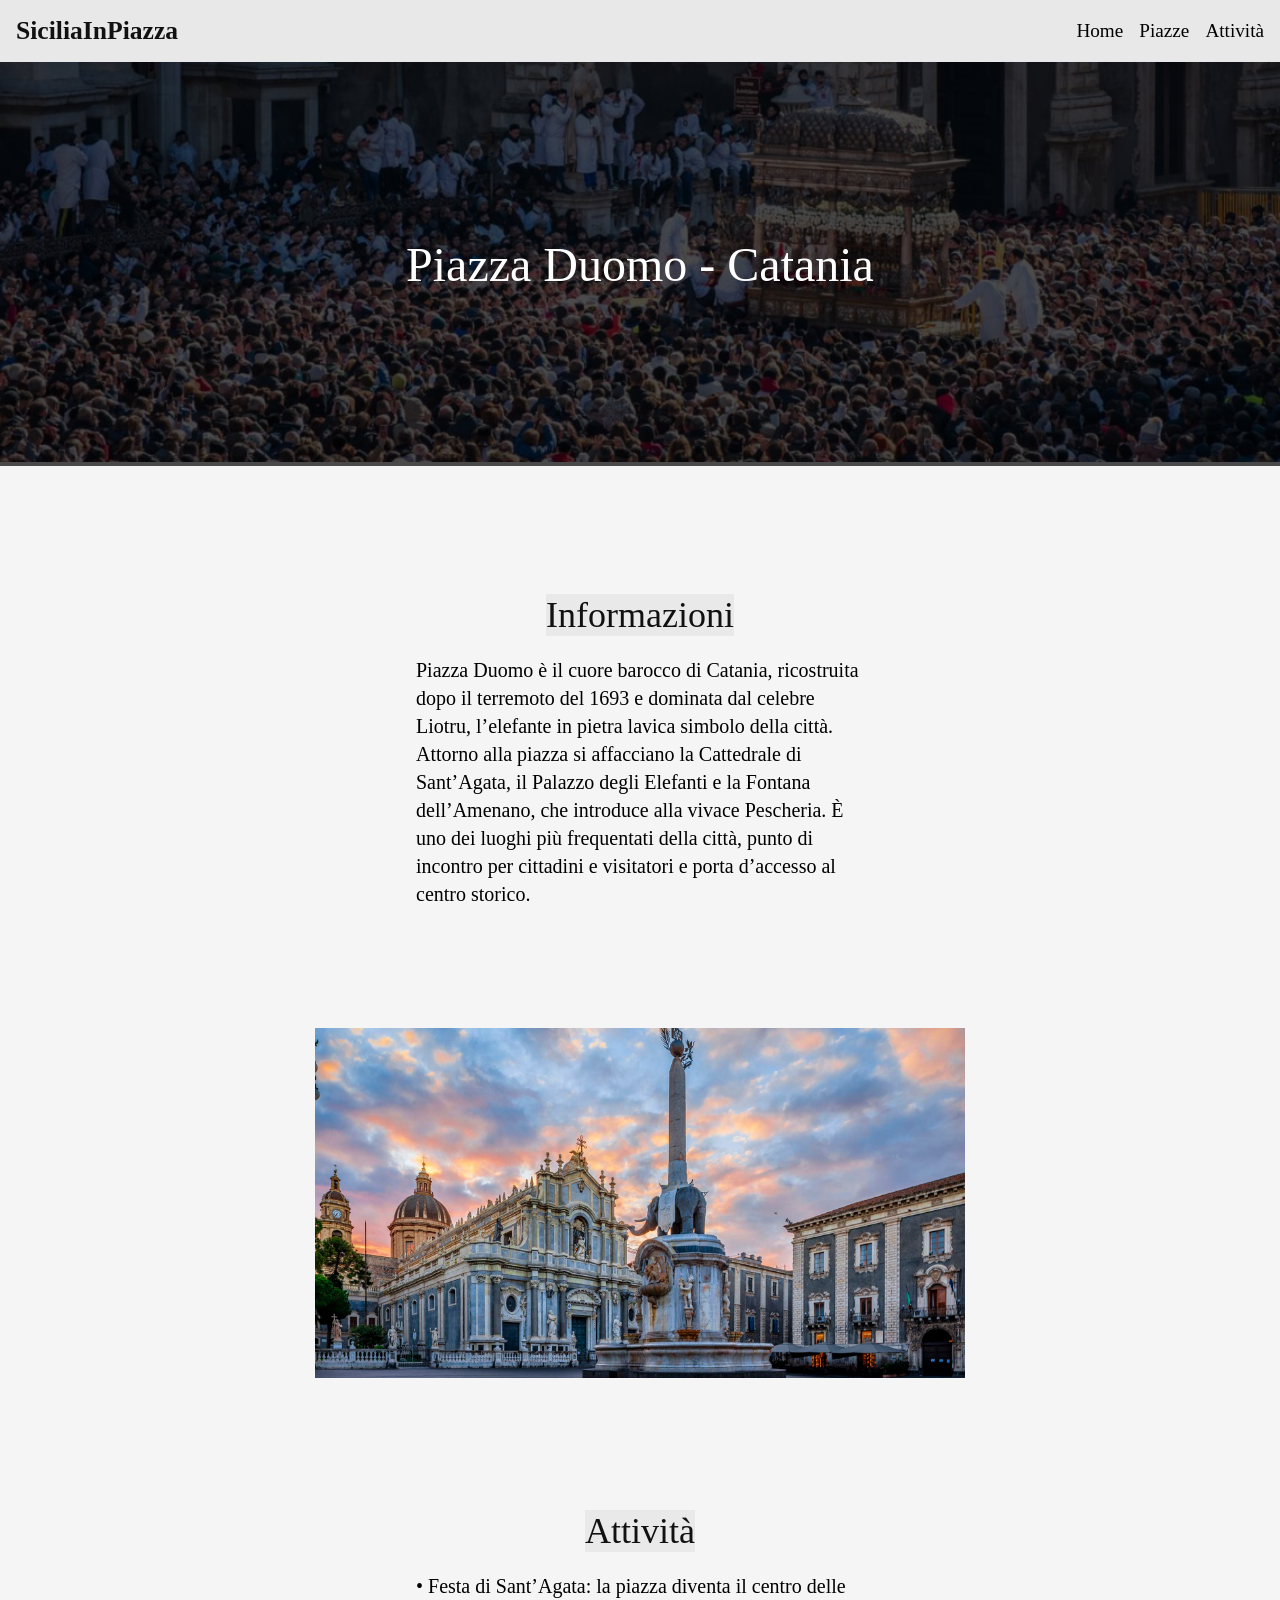
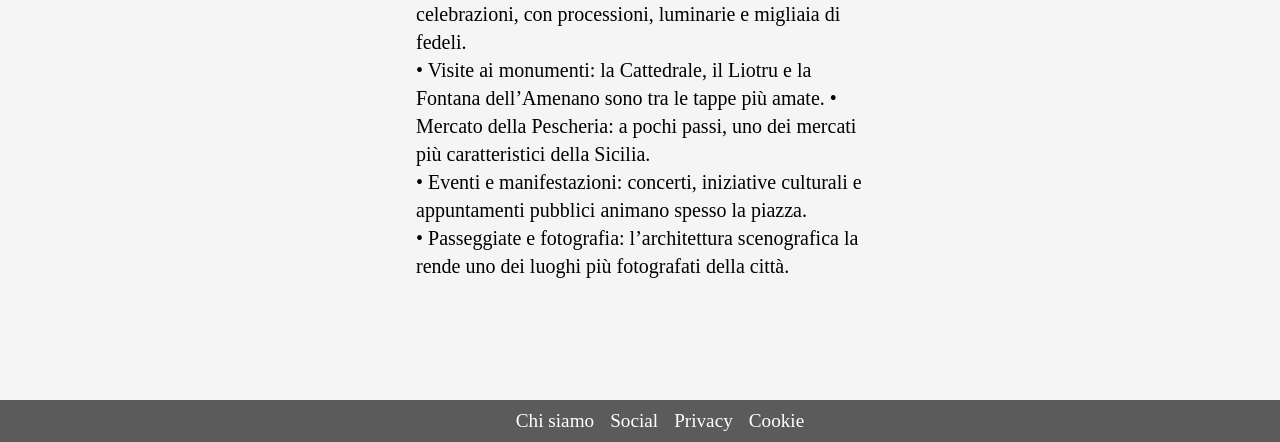
==== DuomoDiCatania.html @ fbb122dd "Add files via upload" ====
<!DOCTYPE html>
<html lang="en">
<head>
    <meta charset="UTF-8">
    <meta name="decription" content="La raccolta delle piazze siciliane più importanti per ogni capoluogo">
	  <meta name="author" content="Miriana Cerami">
	  <meta name="keywords" content="Sicilia, piazze, capoluoghi, attività, informazioni">
    <meta name="viewport" content="width=device-width, initial-scale=1.0">
    <link rel="stylesheet" href="style.css">
    <title>SiciliaInPiazza</title>
</head>
<body>
<header>
        <p><a href="#">SiciliaInPiazza</a></p>
        <nav>
            <ul>
                <li><a href="index.html">Home</a></li>
                <li><a href="PaginaPiazze.html">Piazze</a></li>
                <li><a href="PaginaAttività.html">Attività</a></li>
            </ul>
        </nav>
    </header>
    <main>
      <section class="info_banner">
        <div class="Testo_SopraIlBanner">
        <p>Piazza Duomo - Catania</p>
        </div>
        <div class="image_banner">
       <img src="/assests/santagata-cattedrale-1140x570.jpg" alt="Piazza dell'Università">
        </div>
      </section>
            <section class="Piazze_sulle_informazioni">
                <div class="Siciliane_piazze_informazioni">
                 <h1>Informazioni</h1>
                 <p>Piazza Duomo è il cuore barocco di Catania, 
                    ricostruita dopo il terremoto del 1693 e dominata dal celebre Liotru, 
                    l’elefante in pietra lavica simbolo della città. Attorno alla piazza si 
                    affacciano la Cattedrale di Sant’Agata, il Palazzo degli Elefanti e la 
                    Fontana dell’Amenano, che introduce alla vivace Pescheria. È uno dei luoghi 
                    più frequentati della città, punto di incontro per cittadini e visitatori 
                    e porta d’accesso al centro storico.</p>
                </div>
            </section>
                <div class="fotoInMezzo">
                    <div class="FotoTroppoGrande">
                    <img src="/assests/Catania_il_Duomo_Barocco.jpg" alt="Catania il Duomo">
                    </div>
                </div>
            <section class="Piazze_sulle_informazioni">
                <div class="Attività_piazze_informazioni">
                 <h1>Attività</h1>
                 <p>• Festa di Sant’Agata: la piazza diventa il centro delle celebrazioni, 
                    con processioni, luminarie e migliaia di fedeli.<br>
                    • Visite ai monumenti: la Cattedrale, il Liotru e la Fontana dell’Amenano 
                    sono tra le tappe più amate.
                    • Mercato della Pescheria: a pochi passi, uno dei mercati più caratteristici 
                    della Sicilia. <br> • Eventi e manifestazioni: concerti, iniziative culturali e 
                    appuntamenti pubblici animano spesso la piazza. <br> • Passeggiate e fotografia: 
                    l’architettura scenografica la rende uno dei luoghi più fotografati della città. <br></p>
                </div>
                </section>
    </main>
    <footer>
        <nav>
            <ul>
                <li><a href="">Chi siamo</a></li>
                <li><a href="">Social</a></li>
                <li><a href="">Privacy</a></li>
                <li><a href="">Cookie</a></li>
            </ul>
        </nav>
    </footer>
</body>
</html>
---- style.css ----
/* =========================================
   ===============  navbar e Hero  ================
   ========================================= */

/* Questa per tutti */

body {
    background-color: #f5f5f5;
    font-family: Mongolian Baiti, serif;
    margin: 0;
}

img {
    max-width: 100%;
}

header {
    background-color: #E8E8E8;
    max-width: 1500px;
    margin: 0 auto;
    display: flex;
    justify-content: space-between;
    padding: 16px 16px 16px 16px;
}

header p {
    margin: 0;
    font-weight: bold;
    font-size: 160%;
}

header nav ul {
    margin: 0;
    padding: 4px 0 0 0;
    list-style: none;
    display: flex;
    gap: 16px;
    font-size: 120%;
}

header a {
    text-decoration: none;
    color: #111;
}

header a:hover {
    text-decoration: underline;
}

header nav a {
    color: #000000;
}

header nav a:hover {
    color: #000;
}

main {
    flex-grow: 1;
}

section.hero {
    padding: 0px;
    margin: 0 0 16px 0;
}

.banner img {
    width: 100%;
    height: 400px;
    object-fit: cover;
}

/* =========================================
   ===============  Home  ================
   ========================================= */

/* Questa per la Home */

.descrizione-sito p {
    width: fit-content;
    max-width: 50%;
    margin: 0 auto;
    padding-top: 0px;
    margin-top: 0%;
    padding-bottom: 100px;
    font-size: 20px;
}

.descrizione-sito h1 {
    margin: 0 auto;
    color: #111;
    font-weight: normal;
    font-size: 52px;
    max-width: 200%;
    padding: 50px;
    width: fit-content;
    margin-bottom: 0%;
    padding-top: 150px;
}

.Evidenza h1 {
    width: fit-content;
    max-width: 80%;
    margin: 0 auto;
    background-color: #E9E9E9;
    padding: 1%;
    margin-bottom: 10%;
    margin-top: 5%;
}

section.info h1 {
    margin: 0;
    color: #fff;
    font-weight: normal;
    text-align: center;
    font-size: 68px;
}

section.card nav a {
    color: #000000;
}

section.card nav a:hover {
    color: #000;
}

section.card {
    display: grid;
    grid-template-columns: repeat(auto-fill, minmax(250px, 1fr));
    max-width: 1270px;
    margin: 48px auto;
    gap: 16px;
    padding: 0 16px;
}

section.card img {
    height: 250px;
    width: 100%;
    object-fit: cover;
}

section.card h2 {
    font-size: 18px;
    font-weight: bold;
    padding: 1px 16px 20px 6px;
}

.attività_link{
    width: fit-content;
    max-width: 70%;
    margin: 0 auto;
    margin-top: 15%;
    margin-bottom: 0%;
    padding-bottom: 100px;
}

.attività_link h1 {
    color: #111;
    font-weight: normal;
    text-align: center;
    font-size: 48px;
}

.foto_attività {
    display: grid;
    grid-template-columns: repeat(auto-fill, minmax(350px, 1fr));
    max-width: 1500px;
    margin: 48px auto;
    gap: 16px;
    padding: 0 16px 0 16px;
    margin: 0 auto;
    max-width: 75%;
    padding-bottom: 5%;
}

section.foto_attività img {
    height: 300px;
    width: 500px;
    object-fit: cover;
}

/* =========================================
   ===============  Attività ================
   ========================================= */

.Piazze_sulle_informazioni {
    width: fit-content;
    max-width: 35%;
    margin: 0 auto;
    margin-top: 10%;
    padding-bottom: 100px;
    display: flex;
    flex-direction: column;
    gap: 50px;
}

.Piazze_sulle_informazioni h1 {
    color: #111;
    font-weight: normal;
    text-align: center;
    font-size: 36px;
    background-color: #E9E9E9;
    width: fit-content;
    margin: 0 auto;
}

.Piazze_sulle_informazioni p {
    width: fit-content;
    font-size: 20px;
    line-height: 140%;
    
}

.foto_pagina_attività {
    display: grid;
    grid-template-columns: repeat(auto-fill, minmax(350px, 1fr));
    max-width: 1700px;
    margin: 48px;
    gap: 25px;
    padding: 0 16px 0 16px;
    margin: 0 auto;
    max-width: 67%;
    padding-bottom: 5%;
}

section.foto_pagina_attività img {
    height: 300px;
    width: 600px;
    object-fit: cover;
}

/* ================================================
   ===============  Pagina Piazze  ================
   ================================================ */

   /*tag del titotolo da prendere sopra, stessa cosa per le foto*/

.Pagina_piazze_evidenza {
    width: fit-content;
    max-width: 35%;
    margin: 0 auto;
    margin-top: 10%;
    padding-bottom: 100px;
    display: flex;
    flex-direction: column;
    gap: 50px;
}

.Pagina_piazze_evidenza h1 {
    color: #111;
    font-weight: normal;
    text-align: center;
    font-size: 36px;
    background-color: #E9E9E9;
    width: fit-content;
    margin: 0 auto;
}

.card_Foto_insieme {
    display: grid;
    grid-template-columns: repeat(auto-fill, minmax(350px, 1fr));
    max-width: 1700px;
    margin: 48px;
    gap: 25px;
    padding: 0 16px 0 16px;
    margin: 0 auto;
    max-width: 80%;
    padding-bottom: 5%;
}

section.card_Foto_insieme {
    display: grid;
    grid-template-columns: repeat(auto-fill, minmax(325px, 1fr));
    max-width: 1270px;
    margin: 48px auto;
    gap: 80px;
    padding: 0 16px;
}

section.card_Foto_insieme img {
    height: 350px;
    width: 100%;
    object-fit: cover;
}

section.card_Foto_insieme h2 {
    font-size: 26px;
    font-weight: bold;
    padding: 1px 16px 20px 6px;
}

.card_Foto_insieme a {
    text-decoration: none;
    color: #000000;
}

.card_Foto_insieme a:hover {
    color: #000;
    text-decoration: underline;
}

/* =========================================
   ===============  PIAZZA  ================
   ========================================= */

.fotoInMezzo {
    display: flex;
    justify-content: center;
    align-items: center;
    margin: 0 auto;
    max-width: 80%;
}

.fotoSistemata {
    display: flex;
    justify-content: center;
    align-items: center;
    margin: 0 auto;
    max-width: 80%;
    width: fit-content;
}

.fotoSistemata img{
    max-width: 100%;
    height: 350px;
    width: 650px;
    object-fit: cover;
}

.info_banner{
    position: relative;
}

.Testo_SopraIlBanner {
    position: absolute;
    background-color: rgba(0, 0, 0, 0.7);
    color: #fff;
    width: 100%;
    height: 100%;
    display: flex;
    align-items: center;
    text-align: center;
    justify-content: center;
    font-size: 48px;
}

.image_banner img {
    width: 100%;
    height: 400px;
    object-fit: cover;
}

.attività_link a {
    text-decoration: none;
    color: #000000;
}

.Attività_piazze_informazioni a {
    text-decoration: none;
    color: #000000;
}

.TestoSopraLePiazze {
    position: relative;
}

.TestoSopraLePiazze h1 {
    position: absolute;
    background-color: rgba(233, 233, 233, 0.7);
    color: #000000;
    height: 10%;
    width: 20%;
    display: flex;
    align-items: center;
    text-align: center;
    justify-content: center;
    font-size: 24px;
    bottom: 0px;
    right: 0px;
    width: fit-content;
    padding: 1px 20px;
}

.FotoTroppoGrande img {
    height: 350px;
    width: 650px;
    object-fit: cover;
}

/* =========================================
   ===============  FOOTER  ================
   ========================================= */

footer {
    background-color: #5B5B5B;
    max-width: 1500px;
    margin: 0 auto;
    display: flex;
    justify-content: space-between;
    padding: 10px 50px;
     display: flex;
    justify-content: center;
    align-items: center;
}

footer nav ul {
    display: flex;
    justify-content: center;
    align-items: center;
    margin: 0 auto;
    list-style: none;
    gap: 16px;
    font-size: 120%;
}

footer a {
    text-decoration: none;
    color: #111;
}

footer a:hover {
    text-decoration: underline;
}

footer nav a {
    color: #ffffff;
}

header nav a:hover {
    color: #000;
}

/* =========================================
   ===============  responsive  ================
   ========================================= */

/* Questa per tutti */

@media (max-width:800px) {
    section.info h1 {
        font-size: 48px;
    }

    header {
        flex-direction: column;
        gap: 16px;
    }

    section.card div.item {
        display: flex;
        flex-direction: row;
    }
    section.card img {
        height: 250px;
        width: 150px;
    }
    
    section.foto_attività {
        display: flex;
        flex-direction: column;
    }
    
    section.foto_attività img {
        height: 200px;
        width: 300px;
    }

    footer nav ul {
        flex-direction: column;
        gap: 8px;
    }

    .Piazze_sulle_informazioni {
        max-width: 70%;
        margin-top: 20%;
    }

    section.foto_pagina_attività {
        display: flex;
        flex-direction: column;
    }
    
    section.foto_attività img {
        height: 200px;
        width: 300px;
    }

    .Pagina_piazze_evidenza h1 {
        margin-top: 50%;
    }

    .card_Foto_insieme p {
        font-size: 20px;
    }
    
    .card_Foto_insieme a {
        font-size: 30px;
    }
}
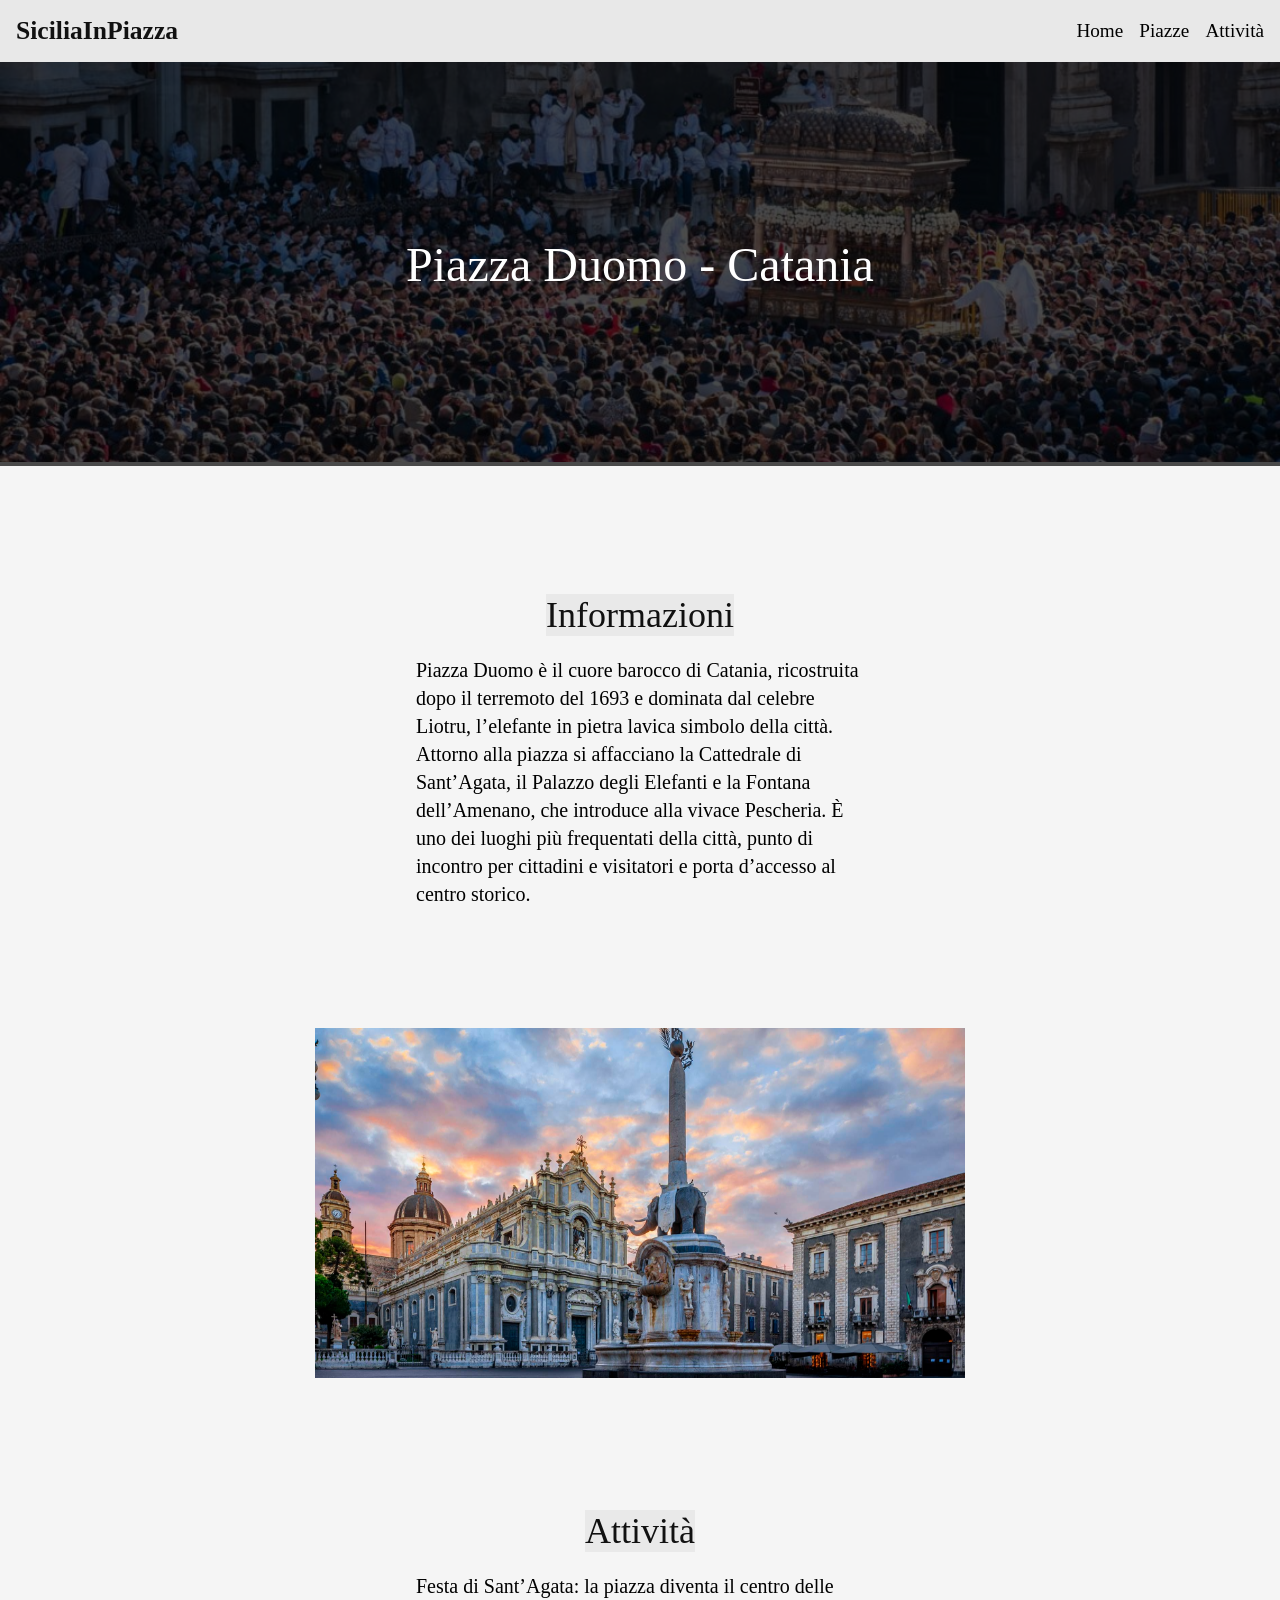
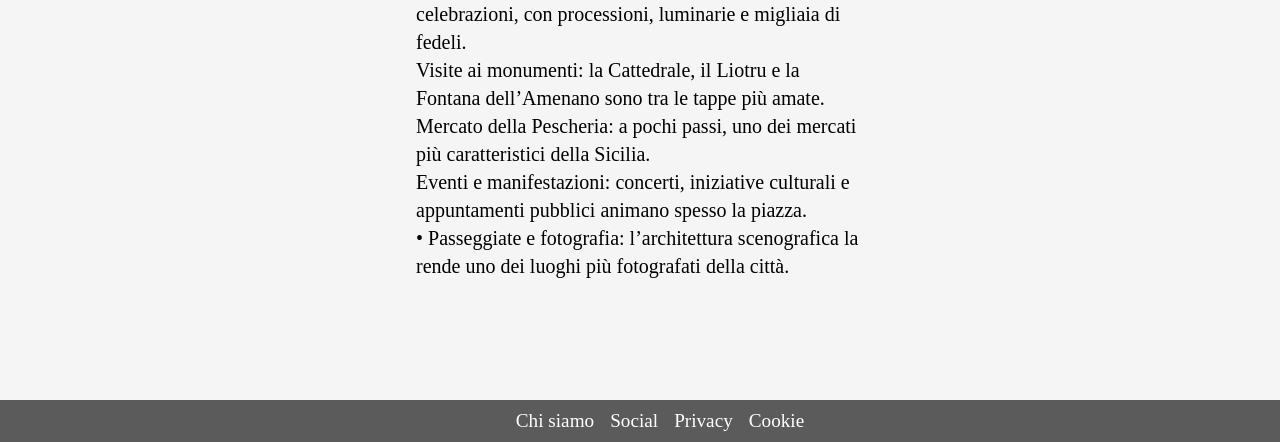
==== commit 5333386e: "Update DuomoDiCatania.html" ====
--- a/DuomoDiCatania.html
+++ b/DuomoDiCatania.html
@@ -11,7 +11,7 @@
 </head>
 <body>
 <header>
-        <p><a href="#">SiciliaInPiazza</a></p>
+        <p><a href="index.html">SiciliaInPiazza</a></p>
         <nav>
             <ul>
                 <li><a href="index.html">Home</a></li>
@@ -26,7 +26,7 @@
         <p>Piazza Duomo - Catania</p>
         </div>
         <div class="image_banner">
-       <img src="/assests/santagata-cattedrale-1140x570.jpg" alt="Piazza dell'Università">
+       <img src="assests/santagata-cattedrale-1140x570.jpg" alt="Piazza dell'Università">
         </div>
       </section>
             <section class="Piazze_sulle_informazioni">
@@ -43,18 +43,18 @@
             </section>
                 <div class="fotoInMezzo">
                     <div class="FotoTroppoGrande">
-                    <img src="/assests/Catania_il_Duomo_Barocco.jpg" alt="Catania il Duomo">
+                    <img src="assests/Catania_il_Duomo_Barocco.jpg" alt="Catania il Duomo">
                     </div>
                 </div>
             <section class="Piazze_sulle_informazioni">
                 <div class="Attività_piazze_informazioni">
                  <h1>Attività</h1>
-                 <p>• Festa di Sant’Agata: la piazza diventa il centro delle celebrazioni, 
+                 <p> Festa di Sant’Agata: la piazza diventa il centro delle celebrazioni, 
                     con processioni, luminarie e migliaia di fedeli.<br>
-                    • Visite ai monumenti: la Cattedrale, il Liotru e la Fontana dell’Amenano 
+                     Visite ai monumenti: la Cattedrale, il Liotru e la Fontana dell’Amenano 
                     sono tra le tappe più amate.
-                    • Mercato della Pescheria: a pochi passi, uno dei mercati più caratteristici 
-                    della Sicilia. <br> • Eventi e manifestazioni: concerti, iniziative culturali e 
+                    Mercato della Pescheria: a pochi passi, uno dei mercati più caratteristici 
+                    della Sicilia. <br> Eventi e manifestazioni: concerti, iniziative culturali e 
                     appuntamenti pubblici animano spesso la piazza. <br> • Passeggiate e fotografia: 
                     l’architettura scenografica la rende uno dei luoghi più fotografati della città. <br></p>
                 </div>
@@ -63,7 +63,7 @@
     <footer>
         <nav>
             <ul>
-                <li><a href="">Chi siamo</a></li>
+                <li><a href="PaginaInformazioniPersonali.html">Chi siamo</a></li>
                 <li><a href="">Social</a></li>
                 <li><a href="">Privacy</a></li>
                 <li><a href="">Cookie</a></li>
@@ -71,4 +71,5 @@
         </nav>
     </footer>
 </body>
-</html>+
+</html>
--- a/style.css
+++ b/style.css
@@ -122,6 +122,16 @@
 
 section.card nav a:hover {
     color: #000;
+}
+
+.item img:hover {
+    transform: scale(1.05);
+    transition: transform 0.3s ease;
+}
+
+.card_Foto_insieme img:hover {
+    transform: scale(1.05);
+    transition: transform 0.3s ease;
 }
 
 section.card {
@@ -140,7 +150,7 @@
 }
 
 section.card h2 {
-    font-size: 18px;
+    font-size: 14px;
     font-weight: bold;
     padding: 1px 16px 20px 6px;
 }
@@ -234,7 +244,7 @@
    ================================================ */
 
    /*tag del titotolo da prendere sopra, stessa cosa per le foto*/
-
+   
 .Pagina_piazze_evidenza {
     width: fit-content;
     max-width: 35%;
@@ -387,6 +397,17 @@
     object-fit: cover;
 }
 
+.TestoInformativoMe {
+    padding: 10%;
+    padding-top: 20%;
+    padding-bottom: 40%;
+    width: fit-content;
+    margin: 0 auto;
+    justify-content: center;
+    align-items: center;
+    font-size: 28px;
+}
+
 /* =========================================
    ===============  FOOTER  ================
    ========================================= */
@@ -428,6 +449,17 @@
 
 header nav a:hover {
     color: #000;
+}
+
+
+.TestoInformativoMe {
+    padding: 10%;
+    padding-top: 40%;
+    padding-bottom: 40%;
+    width: fit-content;
+    margin: 0 auto;
+    justify-content: center;
+    align-items: center;
 }
 
 /* =========================================
@@ -496,4 +528,20 @@
     .card_Foto_insieme a {
         font-size: 30px;
     }
-}+
+    section.card h2 {
+    font-size: 20px;
+    font-weight: bold;
+    padding: 1px 16px 20px 6px;
+    }
+   
+      .TestoInformativoMe {
+    padding: 10%;
+    padding-top: 20%;
+    padding-bottom: 20%;
+    width: fit-content;
+    margin: 0 auto;
+    justify-content: center;
+    align-items: center;
+    font-size: 18px;
+}
